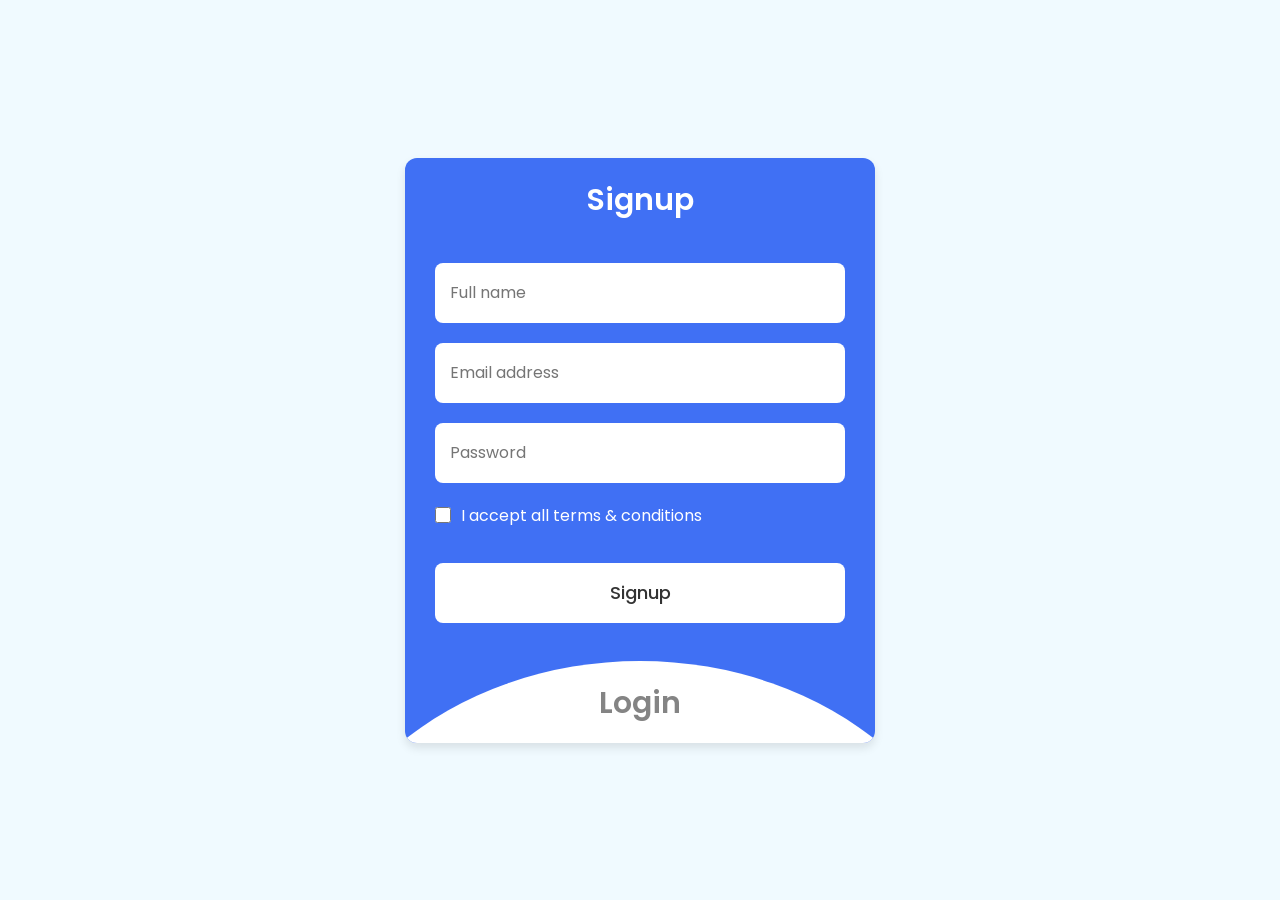
==== login/index.html @ 07e7c9cb "Add files via upload" ====
<!DOCTYPE html>
<!-- Website - www.codingnepalweb.com -->
<html lang="en">
  <head>
    <meta charset="UTF-8" />
    <meta name="description" content=" Today in this blog you will learn how to create a responsive Login & Registration Form in HTML CSS & JavaScript. The blog will cover everything from the basics of creating a Login & Registration in HTML, to styling it with CSS and adding with JavaScript." />
    <meta
      name="keywords"
      content=" 
 Animated Login & Registration Form,Form Design,HTML and CSS,HTML CSS JavaScript,login & registration form,login & signup form,Login Form Design,registration form,Signup Form,HTML,CSS,JavaScript,
"
    />

    <meta name="viewport" content="width=device-width, initial-scale=1.0" />

    <title>Login & Signup Form HTML CSS | CodingNepal</title>
    <link rel="stylesheet" href="style.css" />
    <script src="../custom-scripts.js" defer></script>
  </head>
  <body>
    <section class="wrapper">
      <div class="form signup">
        <header>Signup</header>
        <form action="#">
          <input type="text" placeholder="Full name" required />
          <input type="text" placeholder="Email address" required />
          <input type="password" placeholder="Password" required />
          <div class="checkbox">
            <input type="checkbox" id="signupCheck" />
            <label for="signupCheck">I accept all terms & conditions</label>
          </div>
          <input type="submit" value="Signup" />
        </form>
      </div>

      <div class="form login">
        <header>Login</header>
        <form action="#">
          <input type="text" placeholder="Email address" required />
          <input type="password" placeholder="Password" required />
          <a href="#">Forgot password?</a>
          <input type="submit" value="Login" />
        </form>
      </div>

      <script>
        const wrapper = document.querySelector(".wrapper"),
          signupHeader = document.querySelector(".signup header"),
          loginHeader = document.querySelector(".login header");

        loginHeader.addEventListener("click", () => {
          wrapper.classList.add("active");
        });
        signupHeader.addEventListener("click", () => {
          wrapper.classList.remove("active");
        });
      </script>
    </section>
  </body>
</html>
---- login/style.css ----
/* Import Google font - Poppins */
@import url("https://fonts.googleapis.com/css2?family=Poppins:wght@200;300;400;500;600;700&display=swap");

* {
  margin: 0;
  padding: 0;
  box-sizing: border-box;
  font-family: "Poppins", sans-serif;
}

body {
  min-height: 100vh;
  display: flex;
  align-items: center;
  justify-content: center;
  background: #f0faff;
}

.wrapper {
  position: relative;
  max-width: 470px;
  width: 100%;
  border-radius: 12px;
  padding: 20px 30px 120px;
  background: #4070f4;
  box-shadow: 0 5px 10px rgba(0, 0, 0, 0.1);
  overflow: hidden;
}

.form.login {
  position: absolute;
  left: 50%;
  bottom: -86%;
  transform: translateX(-50%);
  width: calc(100% + 220px);
  padding: 20px 140px;
  border-radius: 50%;
  height: 100%;
  background: #fff;
  transition: all 0.6s ease;
}

.wrapper.active .form.login {
  bottom: -15%;
  border-radius: 35%;
  box-shadow: 0 -5px 10px rgba(0, 0, 0, 0.1);
}

.form header {
  font-size: 30px;
  text-align: center;
  color: #fff;
  font-weight: 600;
  cursor: pointer;
}

.form.login header {
  color: #333;
  opacity: 0.6;
}

.wrapper.active .form.login header {
  opacity: 1;
}

.wrapper.active .signup header {
  opacity: 0.6;
}

.wrapper form {
  display: flex;
  flex-direction: column;
  gap: 20px;
  margin-top: 40px;
}

form input {
  height: 60px;
  outline: none;
  border: none;
  padding: 0 15px;
  font-size: 16px;
  font-weight: 400;
  color: #333;
  border-radius: 8px;
  background: #fff;
}

.form.login input {
  border: 1px solid #aaa;
}

.form.login input:focus {
  box-shadow: 0 1px 0 #ddd;
}

form .checkbox {
  display: flex;
  align-items: center;
  gap: 10px;
}

.checkbox input[type="checkbox"] {
  height: 16px;
  width: 16px;
  accent-color: #fff;
  cursor: pointer;
}

form .checkbox label {
  cursor: pointer;
  color: #fff;
}

form a {
  color: #333;
  text-decoration: none;
}

form a:hover {
  text-decoration: underline;
}

form input[type="submit"] {
  margin-top: 15px;
  padding: none;
  font-size: 18px;
  font-weight: 500;
  cursor: pointer;
}

.form.login input[type="submit"] {
  background: #4070f4;
  color: #fff;
  border: none;
}
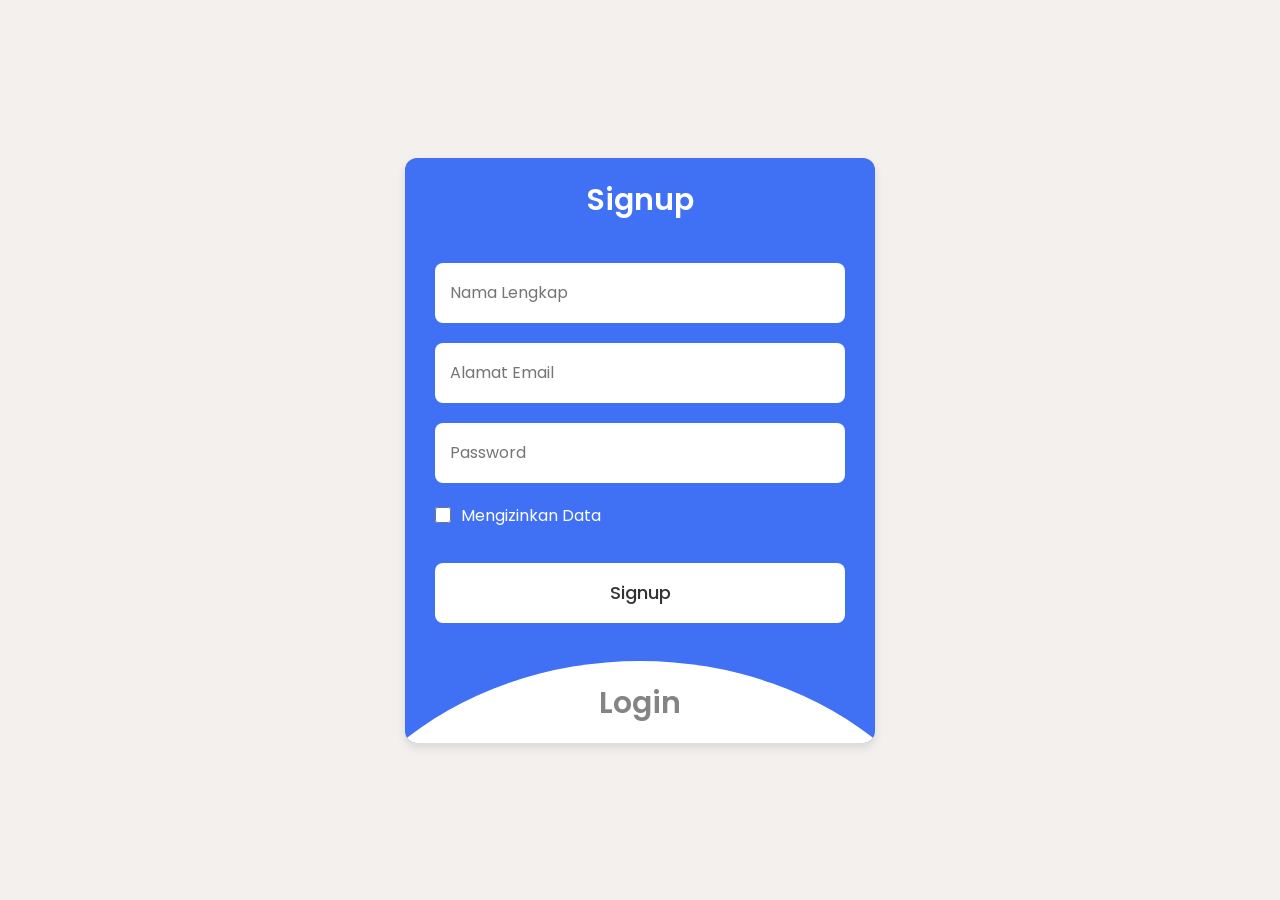
==== commit fd1414c5: "Translate form placeholders and labels to Indonesian Updated placeholder text and labels in the sign" ====
--- a/login/index.html
+++ b/login/index.html
@@ -22,12 +22,12 @@
       <div class="form signup">
         <header>Signup</header>
         <form action="#">
-          <input type="text" placeholder="Full name" required />
-          <input type="text" placeholder="Email address" required />
+          <input type="text" placeholder="Nama Lengkap" required />
+          <input type="text" placeholder="Alamat Email" required />
           <input type="password" placeholder="Password" required />
           <div class="checkbox">
             <input type="checkbox" id="signupCheck" />
-            <label for="signupCheck">I accept all terms & conditions</label>
+            <label for="signupCheck">Mengizinkan Data</label>
           </div>
           <input type="submit" value="Signup" />
         </form>
@@ -36,9 +36,9 @@
       <div class="form login">
         <header>Login</header>
         <form action="#">
-          <input type="text" placeholder="Email address" required />
+          <input type="text" placeholder="Alamat Email" required />
           <input type="password" placeholder="Password" required />
-          <a href="#">Forgot password?</a>
+          <a href="#">Lupa password?</a>
           <input type="submit" value="Login" />
         </form>
       </div>
--- a/login/style.css
+++ b/login/style.css
@@ -13,7 +13,7 @@
   display: flex;
   align-items: center;
   justify-content: center;
-  background: #f0faff;
+  background: #F3F0ED;
 }
 
 .wrapper {
@@ -130,7 +130,7 @@
 }
 
 .form.login input[type="submit"] {
-  background: #4070f4;
+  background: #4C4239;
   color: #fff;
   border: none;
 }
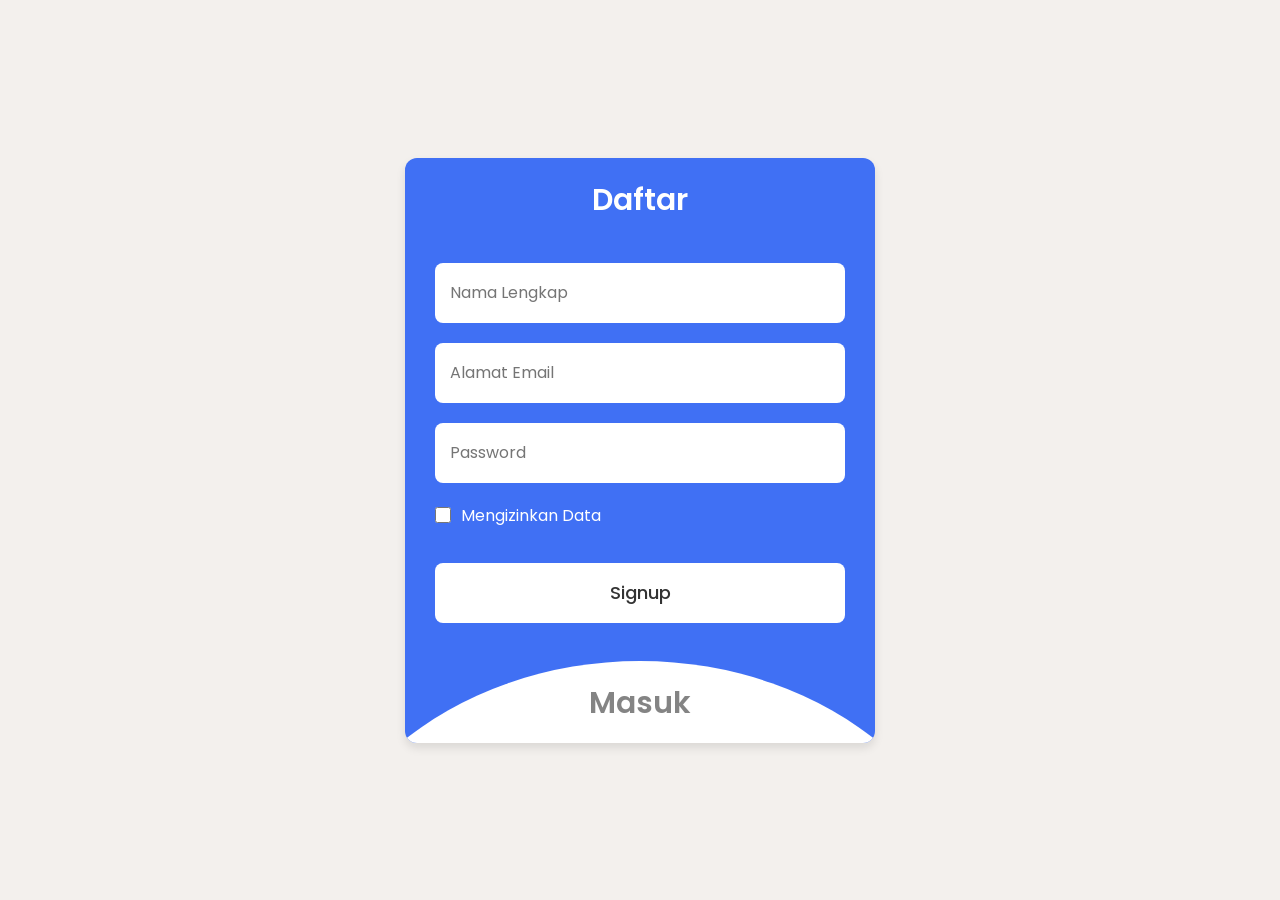
==== commit 7e440217: "Update index.html" ====
--- a/login/index.html
+++ b/login/index.html
@@ -20,7 +20,7 @@
   <body>
     <section class="wrapper">
       <div class="form signup">
-        <header>Signup</header>
+        <header>Daftar</header>
         <form action="#">
           <input type="text" placeholder="Nama Lengkap" required />
           <input type="text" placeholder="Alamat Email" required />
@@ -34,7 +34,7 @@
       </div>
 
       <div class="form login">
-        <header>Login</header>
+        <header>Masuk</header>
         <form action="#">
           <input type="text" placeholder="Alamat Email" required />
           <input type="password" placeholder="Password" required />
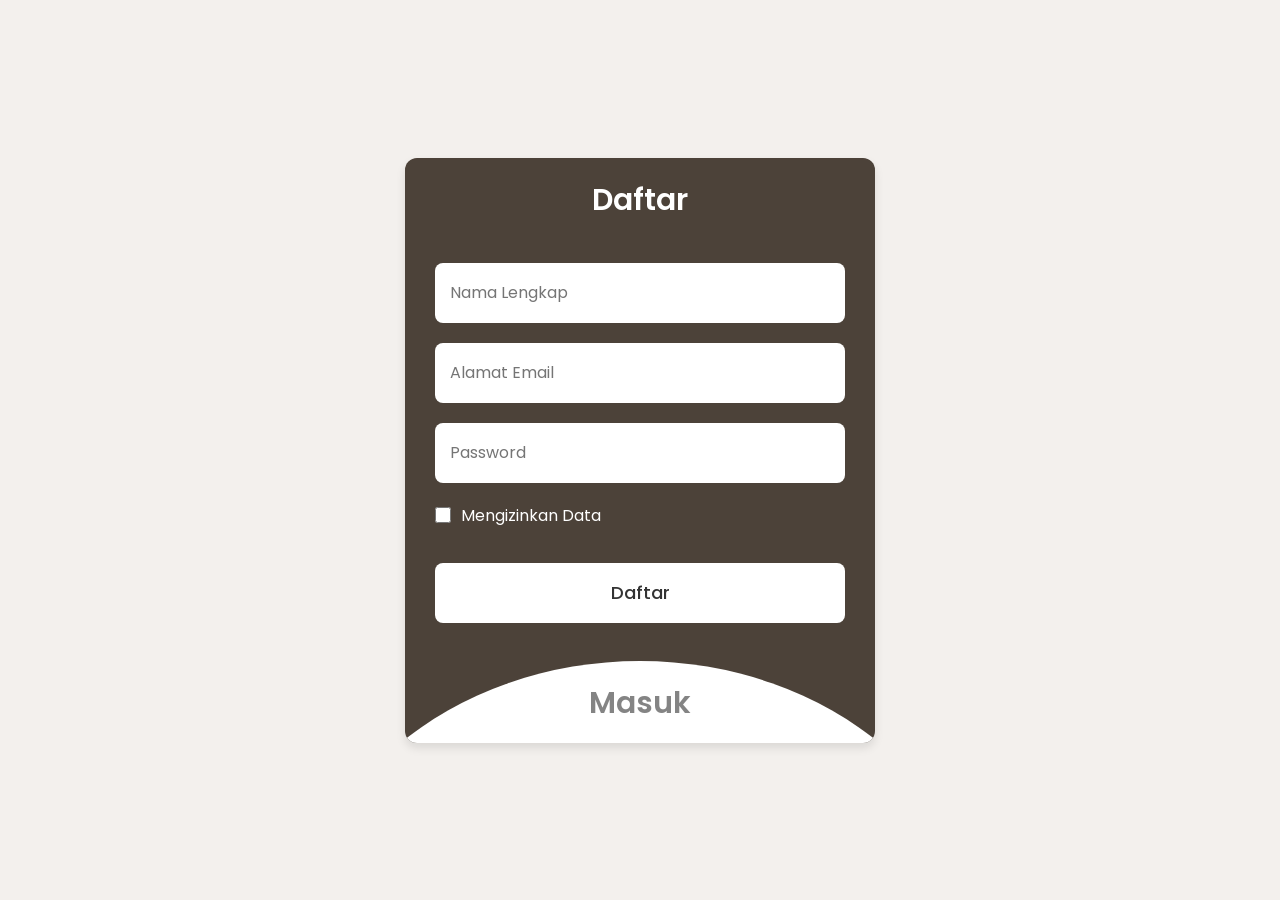
==== commit 99b5ccd7: "Update signup and login form labels and buttons" ====
--- a/login/index.html
+++ b/login/index.html
@@ -29,7 +29,7 @@
             <input type="checkbox" id="signupCheck" />
             <label for="signupCheck">Mengizinkan Data</label>
           </div>
-          <input type="submit" value="Signup" />
+          <input type="submit" value="Daftar" />
         </form>
       </div>
 
@@ -39,7 +39,7 @@
           <input type="text" placeholder="Alamat Email" required />
           <input type="password" placeholder="Password" required />
           <a href="#">Lupa password?</a>
-          <input type="submit" value="Login" />
+          <input type="submit" value="Masuk" />
         </form>
       </div>
 
--- a/login/style.css
+++ b/login/style.css
@@ -22,7 +22,7 @@
   width: 100%;
   border-radius: 12px;
   padding: 20px 30px 120px;
-  background: #4070f4;
+  background: #4C4239;
   box-shadow: 0 5px 10px rgba(0, 0, 0, 0.1);
   overflow: hidden;
 }
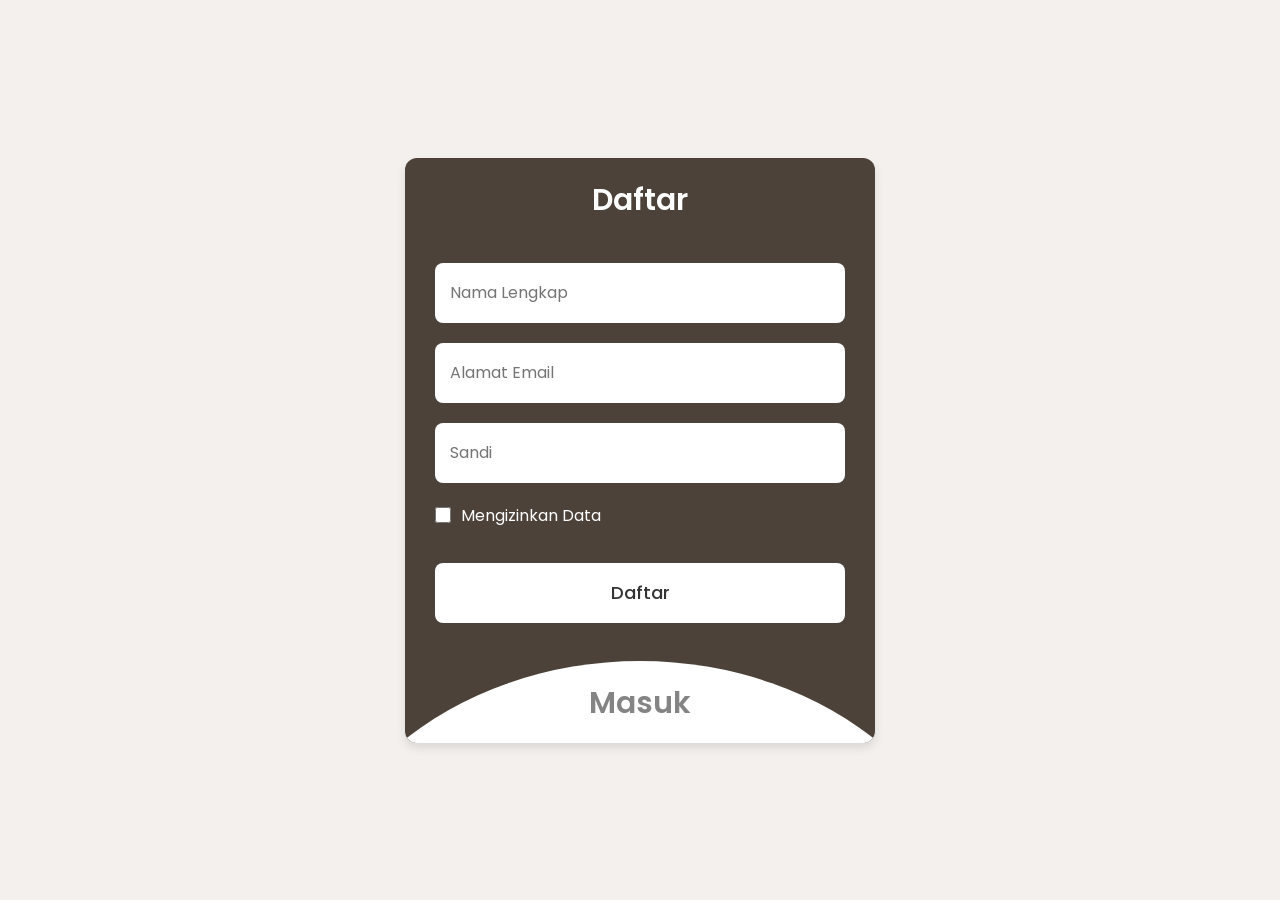
==== commit 0b80fc94: "Update index.html" ====
--- a/login/index.html
+++ b/login/index.html
@@ -24,7 +24,7 @@
         <form action="#">
           <input type="text" placeholder="Nama Lengkap" required />
           <input type="text" placeholder="Alamat Email" required />
-          <input type="password" placeholder="Password" required />
+          <input type="password" placeholder="Sandi" required />
           <div class="checkbox">
             <input type="checkbox" id="signupCheck" />
             <label for="signupCheck">Mengizinkan Data</label>
@@ -37,8 +37,8 @@
         <header>Masuk</header>
         <form action="#">
           <input type="text" placeholder="Alamat Email" required />
-          <input type="password" placeholder="Password" required />
-          <a href="#">Lupa password?</a>
+          <input type="password" placeholder="Sandi" required />
+          <a href="#">Lupa sandi?</a>
           <input type="submit" value="Masuk" />
         </form>
       </div>
